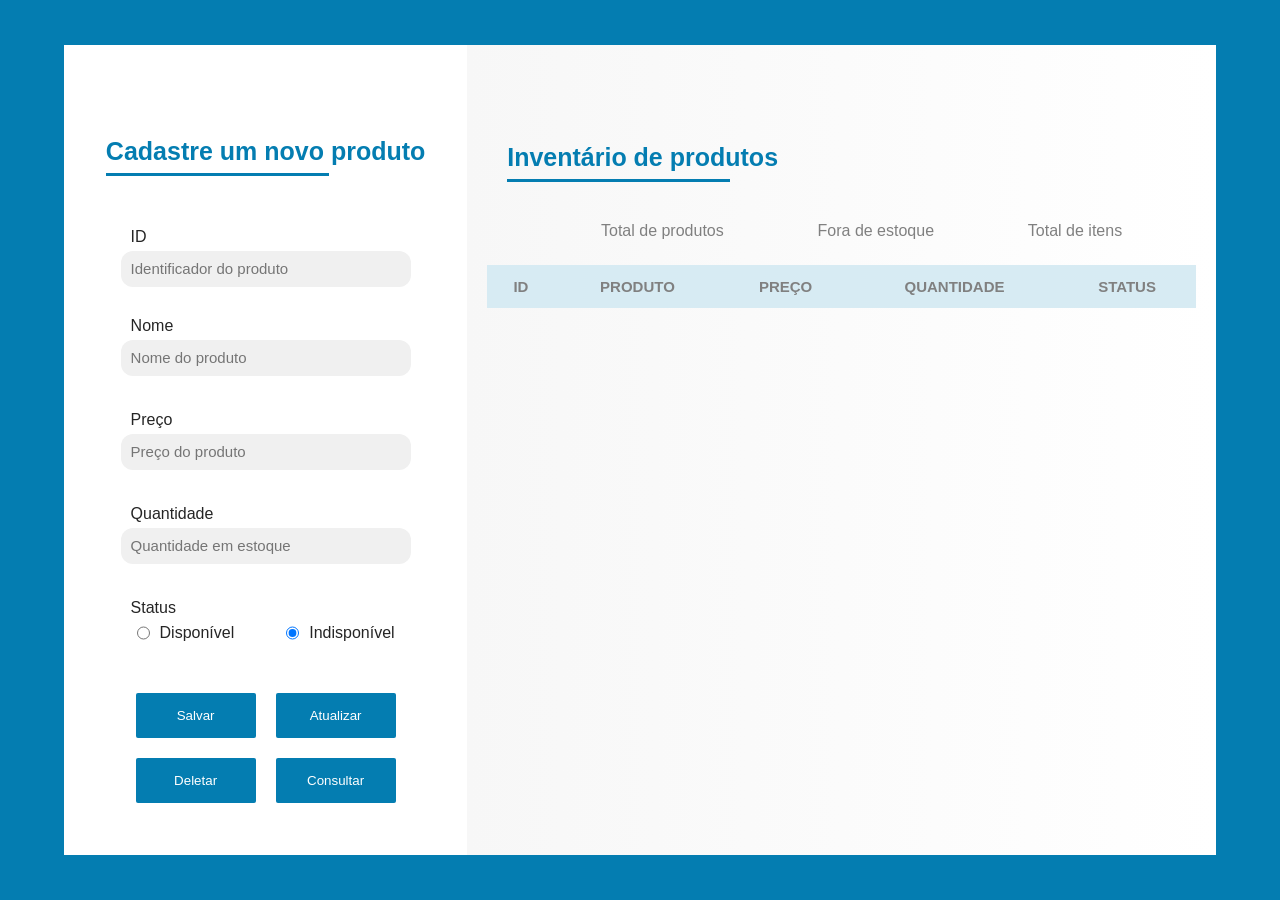
==== src/main/resources/static/index.html @ b716d7ab "refazendo a interface" ====
<!DOCTYPE html>
<html lang="pt-br">
<head>
    <meta charset="UTF-8">
    <meta name="viewport" content="width=device-width, initial-scale=1.0">
    <link rel="stylesheet" href="style.css">
    <title>Inventário de produtos</title>
</head>
<body>
    <div class="content">
        <div class="formulario">
            <div class="form-title">
                <p>Cadastre um novo produto</p>
            </div>

            <div class="form">
                <div class="linha">
                    <label for="id">ID</label>
                    <input type="text" id="id" placeholder="Identificador do produto" class="input-line">
                </div>
                
                <div class="linha">
                    <label for="nome">Nome</label>
                    <input type="text" id="nome" placeholder="Nome do produto" class="input-line">
                    <small id="erro-nome" class="erro"></small>
                </div>

                <div class="linha">
                    <label for="preco">Preço</label>
                    <input type="text" id="preco" placeholder="Preço do produto" class="input-line">		
                    <small id="erro-preco" class="erro"></small>
                </div>
                
                <div class="linha">
                    <label for="quantidade">Quantidade</label>
                    <input type="text" id="quantidade" placeholder="Quantidade em estoque" class="input-line">
                    <small id="erro-quantidade" class="erro"></small>
                </div>
                
                <div class="linha input-radio">
                    <label>Status</label>

                    <div class="radios">
                        <div class="radio">
                            <input type="radio" id="disponivel" name="status" value="disponivel">
                            <label for="disponivel">Disponível</label>
                        </div>

                        <div class="radio">
                            <input type="radio" id="indisponivel" name="status" value="indisponivel" checked>
                            <label for="indisponivel">Indisponível</label>                        
                        </div>
                    </div>
                    
                </div>
            </div>

            <div class="botoes">
                <button onclick="salvar()" class="botao-salvar">Salvar</button>
                <button onclick="atualizar()" class="botao-atualizar">Atualizar</button>
                <button onclick="deletar()" class="botao-deletar">Deletar</button>
                <button onclick="carregarCampos()" class="botao-consultar">Consultar</button>
            </div>

            </div>

        <div class="inventario">
            <div class="infos-invent">
                <div class="title-invent">
                    <p>Inventário de produtos</p>
                </div>

                <div class="dados">
                    <div class="total-produtos">
                        <p class="dados-title">Total de produtos</p>
                        <p class="dados-num" id="total-produtos"></p>
                    </div>
                    <div class="fora-estoque">
                        <p class="dados-title">Fora de estoque</p>
                        <p class="dados-num" id="fora-estoque"></p>
                    </div>
                    <div class="total-itens">
                        <p class="dados-title">Total de itens</p>
                        <p class="dados-num" id="total-itens"></p>
                    </div>
                </div>
            </div>

            <div class="table">
                <table>
                    <thead>
                        <tr>
                            <th>ID</th>
                            <th>PRODUTO</th>
                            <th>PREÇO</th>
                            <th>QUANTIDADE</th>
                            <th>STATUS</th>
                        </tr>
                    </thead>
                    <tbody id="lista-produtos"></tbody>
                </table>
            </div>
        </div>

        <script>

            const BASE_URL = 'http://localhost:8080/produtos';

            //função que coleta dados do formulário
            function getProdutoFromForm() {
                const nome = document.getElementById('nome').value;
                const preco = document.getElementById('preco').value;
                const quantidade = document.getElementById('quantidade').value;
                const status = document.querySelector('input[name="status"]:checked')?.value || "indisponivel";
                return {nome, preco: parseFloat(preco), quantidade: parseInt(quantidade), status}
            }

            async function listarTodos() { //async permite usar await dentro da função
                const response = await fetch(BASE_URL); //o fetch vai na base de dados buscar eles e vai guardar no response
                const produtos = await response.json(); //o await espera todos os dados virem para o programa continuar. Aqui ele transforma a resposta em json
                const lista = document.getElementById('lista-produtos'); //tudo o que eu mexer na lista vai aparecer la na ul
                const total = document.getElementById('total-produtos'); //mesma coisa aqui, isso se chama passagem por referência
                const total_itens = document.getElementById('total-itens');
                let quantidade_itens = 0;
                const fora_estoque = document.getElementById('fora-estoque');
                let quantidade_fora_estoque = 0;
                lista.innerHTML = ''; //limpa a lista, porque se chamar de novo ele adiciona o conteúdo novamente
                produtos.forEach(produto => {
                    const linha = document.createElement('tr');
                    linha.innerHTML = `
                        <td>${produto.id}</td>
                        <td>${produto.nome}</td>
                        <td>R$${produto.preco.toFixed(2)}</td>
                        <td>${produto.quantidade}</td>
                        <td>${produto.status}</td>
                    `;
                    
                        lista.appendChild(linha);
                        quantidade_itens += produto.quantidade;

                        if (produto.quantidade === 0) {
                            quantidade_fora_estoque += 1;
                        }
                });

                total.textContent = `${produtos.length}`;	
                total_itens.textContent = quantidade_itens;
                fora_estoque.textContent = quantidade_fora_estoque;
            } 

            async function salvar() {
                const produto = getProdutoFromForm();

                //limpa mensagens e estilos de erro anteriores
                document.querySelectorAll(".erro").forEach(e => e.textContent = "");
                document.querySelectorAll(".erro-input").forEach(i => i.classList.remove("erro-input"));

                const response = await fetch(BASE_URL, {
                    method: 'POST',
                    headers: {
                        'Content-Type': 'application/json'
                    },
                    body: JSON.stringify(produto)
                });

                if (!response.ok) {
                    const erro = await response.json();

                    const campo = erro.errors?.[0]?.field;
                    const mensagem = erro.errors?.[0]?.defaultMessage;

                    console.log(campo);
                    console.log(mensagem);

                    if (campo && mensagem) {
                        const input = document.getElementById(campo);
                        const erroCampo = document.getElementById(`erro-${campo}`);

                        if (erroCampo) {
                            erroCampo.textContent = mensagem;
                        }

                        if (input) {
                            input.classList.add("erro-input");
                            input.focus();
                        }
                    }

                    return;
                }

                listarTodos();
            }

            async function atualizar() {
                const produto = getProdutoFromForm();
                const id = document.getElementById('id').value;
                await fetch(`${BASE_URL}/${id}`, {
                    method: 'PUT',
                    headers: {'Content-Type': 'application/json'},
                    body: JSON.stringify(produto)
                });
                listarTodos();
            }
            
            async function deletar() {
                const id = document.getElementById('id').value;
                await fetch(`${BASE_URL}/${id}`, {method: 'DELETE'});
                listarTodos();
            }
            
            function carregarCampos() {
                const id = document.getElementById('id').value;
                fetch(`${BASE_URL}/${id}`).then(response => response.json()).then(produto => {
                    document.getElementById('nome').value = produto.nome;
                    document.getElementById('preco').value = produto.preco;
                    document.getElementById('quantidade').value = produto.quantidade;
                    document.querySelector(`input[name="status"][value="${produto.status}"]`).checked = true;
                })
                .catch(error => {
                    console.error('Erro ao consultar produtos: '+error)
                });
            }
            
            document.addEventListener('DOMContentLoaded', listarTodos);

        </script>
    </div>
</body>
</html>
---- src/main/resources/static/style.css ----
* {
    box-sizing: border-box;
    margin: 0;
    padding: 0;
    font-family: Arial, Helvetica, sans-serif;
}

:root {
    --primary: #047DB1;
}

body {
    background-color: var(--primary);

    min-height: 100vh;
    display: flex;
    align-items: center;
    justify-content: center;
}

.content {
    width: 90%;
    max-width: 1500px;
    height: 90vh;

    background-color: white;

    display: flex;
}

.formulario {
    width: 35%;

    display: flex;
    align-items: center;
    justify-content: space-evenly;
    flex-direction: column;
}

.form-title {
    position: relative;
    padding-bottom: 10px;
    padding-top: 40px;
    color: var(--primary);
    font-weight: bold;
    font-size: 25px;
}

.form-title::after {
    content: "";
    position: absolute;
    left: 0;
    bottom: 0;
    width: 70%;
    height: 3px;
    background-color: var(--primary);
}

.form {
    display: flex;
    flex-direction: column;
    gap: 30px;
}

.linha {
    display: flex;
    flex-direction: column;
    gap: 5px;
}

label {
    padding-left: 10px;
    color: #252525;
    font-weight: 300;
}

.input-line {
    border: 0;
    background-color: #f0f0f0;
    border-radius: 12px;
    width: 290px;
    height: 36px;
    padding-left: 10px;
    font-size: 15px;
}

.input-line:focus {
    outline: none;
}

.input-radio {
    display: flex;
    gap: 7px;
}

.radio {
    display: flex;
}

.radios {
    display: flex;
    justify-content: space-around;
    gap: 20px;
}

.botoes {
    display: grid;
    grid-template-columns: 1fr 1fr;
    gap: 20px;
}

button {
    width: 120px;
    height: 45px;
    background-color: var(--primary);
    color: white;
    border-radius: 2px;
    border: 0;
    cursor: pointer;
}

.botao-salvar:hover {
	background-color: rgb(211, 255, 211);
	color: rgb(40, 233, 40);
	border-color: rgb(40, 233, 40);
    transition: background-color 0.3s ease;
}

.botao-deletar:hover {
	background-color: rgb(255, 211, 211);
	color: rgb(233, 40, 40);
	border-color: rgb(233, 40, 40);
    transition: background-color 0.3s ease;
}

.botao-atualizar:hover, .botao-consultar:hover {
	background-color: rgb(144, 191, 252);
    transition: background-color 0.3s ease;
}

.inventario {
    width: 65%;
    background-image: linear-gradient(to right, #F7F7F7, #FFF);

    display: flex;
    flex-direction: column;
}

.infos-invent {
    display: flex;
    flex-direction: column;
    padding-left: 40px;
}

.title-invent {
    position: relative;
    padding-bottom: 10px;
    padding-top: 98px;
    color: var(--primary);
    font-weight: bold;
    font-size: 25px;
}

.title-invent::after {
    content: "";
    position: absolute;
    left: 0;
    bottom: 0;
    width: 223px;
    height: 3px;
    background-color: var(--primary);
}

.dados {
    display: flex;
    justify-content: space-evenly;
    padding-top: 40px;
}

.dados-title {
    font-size: 16px;
    color: #808080;
    padding-bottom: 5px;
}

.dados-num {
    color: var(--primary);
    font-size: 25px;
    font-weight: bold;
}

table {
    width: calc(100% - 40px);
    border-collapse: collapse;
    margin: 20px 20px 20px;
    color: #808080;
}

thead th {
    background-color:#047db128;
    padding: 13px;
    font-size: 15px;
}

tr {
    text-align: center;
    background-color: white;
}

td {
    padding: 10px;
}

.erro {
    color: red;
    font-size: 10px;
}
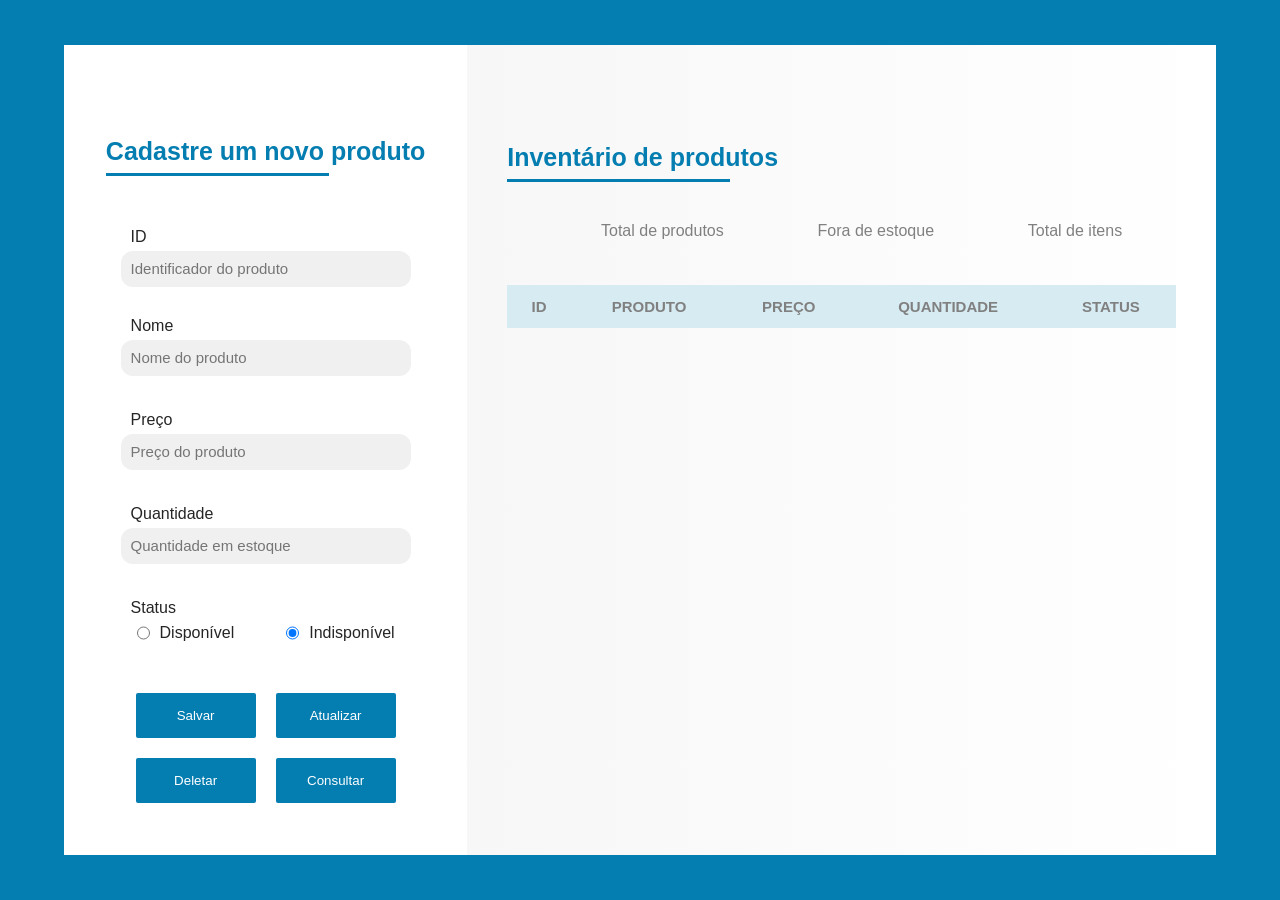
==== commit f68939eb: "preparando para o deploy" ====
--- a/src/main/resources/static/index.html
+++ b/src/main/resources/static/index.html
@@ -113,6 +113,17 @@
                 const quantidade = document.getElementById('quantidade').value;
                 const status = document.querySelector('input[name="status"]:checked')?.value || "indisponivel";
                 return {nome, preco: parseFloat(preco), quantidade: parseInt(quantidade), status}
+            }
+
+            function limparCampos() {
+                document.getElementById('id').value = '';
+                document.getElementById('nome').value = '';
+                document.getElementById('preco').value = '';
+                document.getElementById('quantidade').value = '';
+
+                document.querySelectorAll('input[name="status"]').forEach(radio => {
+                    radio.checked = false;
+                });
             }
 
             async function listarTodos() { //async permite usar await dentro da função
@@ -190,6 +201,7 @@
                 }
 
                 listarTodos();
+                limparCampos();
             }
 
             async function atualizar() {
@@ -201,12 +213,15 @@
                     body: JSON.stringify(produto)
                 });
                 listarTodos();
+                limparCampos();
             }
             
             async function deletar() {
                 const id = document.getElementById('id').value;
                 await fetch(`${BASE_URL}/${id}`, {method: 'DELETE'});
+                
                 listarTodos();
+                limparCampos();
             }
             
             function carregarCampos() {
--- a/src/main/resources/static/style.css
+++ b/src/main/resources/static/style.css
@@ -189,6 +189,12 @@
     font-weight: bold;
 }
 
+.table {
+    flex: 1;
+    overflow-y: auto;
+    margin: 20px;
+}
+
 table {
     width: calc(100% - 40px);
     border-collapse: collapse;
@@ -200,6 +206,8 @@
     background-color:#047db128;
     padding: 13px;
     font-size: 15px;
+    position: sticky;
+    top: 0;
 }
 
 tr {
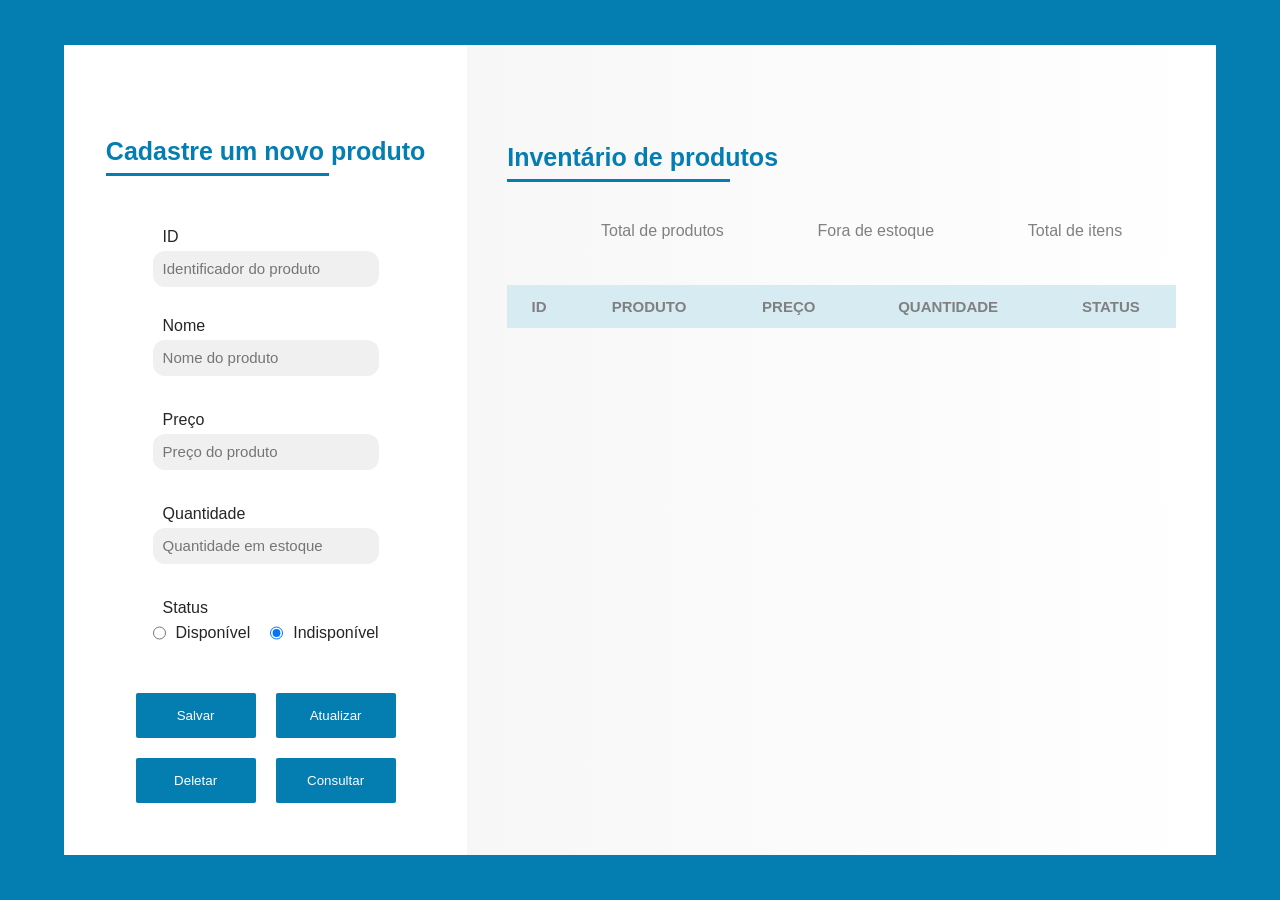
==== commit 03e5e26c: "adicionado DTOs e respostas HTTP" ====
--- a/src/main/resources/static/index.html
+++ b/src/main/resources/static/index.html
@@ -104,7 +104,7 @@
 
         <script>
 
-            const BASE_URL = 'http://localhost:8080/produtos';
+            const BASE_URL = '/produtos';
 
             //função que coleta dados do formulário
             function getProdutoFromForm() {
@@ -204,40 +204,80 @@
                 limparCampos();
             }
 
-            async function atualizar() {
-                const produto = getProdutoFromForm();
-                const id = document.getElementById('id').value;
-                await fetch(`${BASE_URL}/${id}`, {
-                    method: 'PUT',
-                    headers: {'Content-Type': 'application/json'},
-                    body: JSON.stringify(produto)
-                });
-                listarTodos();
-                limparCampos();
-            }
+            
+                async function atualizar() {
+                    const produto = getProdutoFromForm();
+                    const id = document.getElementById('id').value;
+
+                    const response = await fetch(`${BASE_URL}/${id}`, {
+                        method: 'PUT',
+                        headers: {'Content-Type': 'application/json'},
+                        body: JSON.stringify(produto)
+                    });
+
+                    if (response.status === 404) {
+                        alert('Produto não encontrado!');
+                        return;
+                    }
+
+                    if (!response.ok) {
+                        alert('Erro ao atualizar produto.');
+                        return;
+                    }
+
+                    await listarTodos();
+                    limparCampos();
+                }
             
             async function deletar() {
                 const id = document.getElementById('id').value;
-                await fetch(`${BASE_URL}/${id}`, {method: 'DELETE'});
-                
-                listarTodos();
+
+                const response = await fetch(`${BASE_URL}/${id}`, {
+                    method: 'DELETE'
+                });
+
+                if (response.status === 404) {
+                    alert('Produto não encontrado!');
+                    return;
+                }
+
+                if (!response.ok) {
+                    alert('Erro ao excluir produto.');
+                    return;
+                }
+
+                await listarTodos();
                 limparCampos();
-            }
+            }            
             
-            function carregarCampos() {
+            async function carregarCampos() {
                 const id = document.getElementById('id').value;
-                fetch(`${BASE_URL}/${id}`).then(response => response.json()).then(produto => {
+
+                try {
+                    const response = await fetch(`${BASE_URL}/${id}`);
+
+                    if (response.status === 404) {
+                        alert('Produto não encontrado!');
+                        return;
+                    }
+
+                    if (!response.ok) {
+                        throw new Error('Erro ao consultar produto.');
+                    }
+
+                    const produto = await response.json();
+
                     document.getElementById('nome').value = produto.nome;
                     document.getElementById('preco').value = produto.preco;
                     document.getElementById('quantidade').value = produto.quantidade;
                     document.querySelector(`input[name="status"][value="${produto.status}"]`).checked = true;
-                })
-                .catch(error => {
-                    console.error('Erro ao consultar produtos: '+error)
-                });
-            }
-            
-            document.addEventListener('DOMContentLoaded', listarTodos);
+
+                } catch (error) {
+                    console.error('Erro ao consultar produtos: ' + error);
+                    alert('Não foi possível consultar o produto.');
+                }
+            }
+
 
         </script>
     </div>
--- a/src/main/resources/static/style.css
+++ b/src/main/resources/static/style.css
@@ -78,7 +78,8 @@
     border: 0;
     background-color: #f0f0f0;
     border-radius: 12px;
-    width: 290px;
+    width: 100%;
+    max-width: 290px;
     height: 36px;
     padding-left: 10px;
     font-size: 15px;
@@ -222,4 +223,96 @@
 .erro {
     color: red;
     font-size: 10px;
+}
+
+@media (max-width: 1024px) {
+
+    .content {
+        flex-direction: column;
+        height: auto;
+        min-height: 100vh;
+    }
+
+    .formulario,
+    .inventario {
+        width: 100%;
+    }
+
+    .formulario {
+        padding: 40px 20px;
+    }
+
+    .inventario {
+        padding-bottom: 30px;
+    }
+
+    .title-invent {
+        padding-top: 40px;
+    }
+
+    .dados {
+        flex-wrap: wrap;
+        gap: 20px;
+    }
+
+    .form, .botoes {
+        padding-top: 30px;
+    }
+}
+
+@media (max-width: 768px) {
+
+    body {
+        padding: 20px 0;
+    }
+
+    .content {
+        width: 95%;
+        border-radius: 10px;
+    }
+
+    .form {
+        width: 100%;
+        align-items: center;
+    }
+
+    .input-line {
+        width: 100%;
+    }
+
+    .botoes {
+        grid-template-columns: 1fr;
+    }
+
+    button {
+        width: 100%;
+    }
+
+    .infos-invent {
+        padding: 20px;
+        align-items: center;
+    }
+
+    .title-invent {
+        padding-top: 20px;
+        font-size: 22px;
+    }
+
+    .title-invent::after {
+        width: 180px;
+    }
+
+    .dados {
+        flex-direction: column;
+        align-items: flex-start;
+        gap: 15px;
+    }
+
+    .table {
+        overflow-x: auto;
+    }
+
+    table {
+        min-width: 650px;
+    }
 }
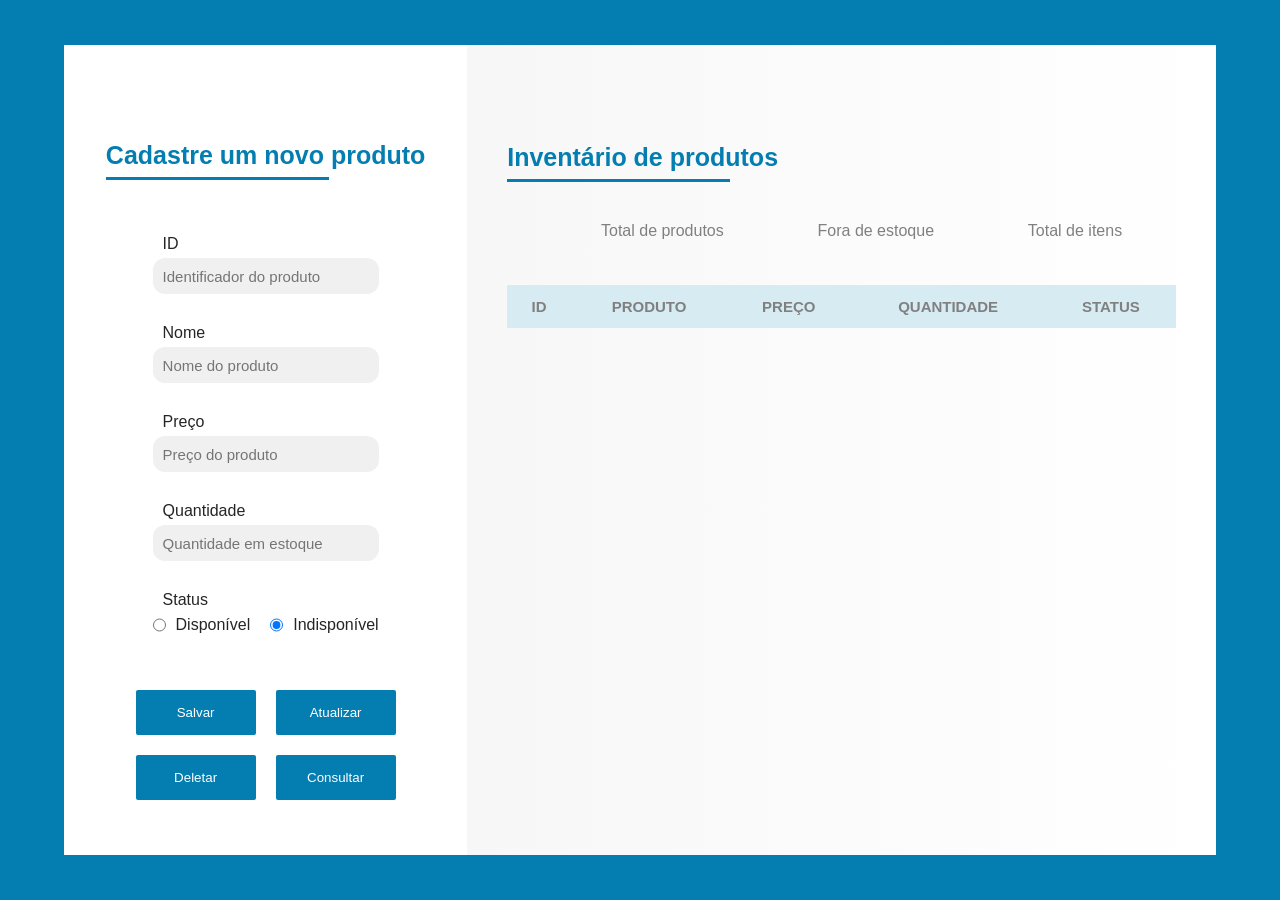
==== commit 92af6766: "adicionando alerts de verificacao de campos" ====
--- a/src/main/resources/static/index.html
+++ b/src/main/resources/static/index.html
@@ -22,19 +22,16 @@
                 <div class="linha">
                     <label for="nome">Nome</label>
                     <input type="text" id="nome" placeholder="Nome do produto" class="input-line">
-                    <small id="erro-nome" class="erro"></small>
                 </div>
 
                 <div class="linha">
                     <label for="preco">Preço</label>
                     <input type="text" id="preco" placeholder="Preço do produto" class="input-line">		
-                    <small id="erro-preco" class="erro"></small>
                 </div>
                 
                 <div class="linha">
                     <label for="quantidade">Quantidade</label>
                     <input type="text" id="quantidade" placeholder="Quantidade em estoque" class="input-line">
-                    <small id="erro-quantidade" class="erro"></small>
                 </div>
                 
                 <div class="linha input-radio">
@@ -125,6 +122,41 @@
                     radio.checked = false;
                 });
             }
+
+
+            function validarFormulario() {
+                document.querySelectorAll(".erro").forEach(e => e.textContent = "");
+                document.querySelectorAll(".erro-input").forEach(i => i.classList.remove("erro-input"));
+
+                const produto = getProdutoFromForm();
+                let possuiErro = false;
+
+                if (!produto.nome.trim()) {
+                    alert("Informe o nome do produto.");
+                    document.getElementById("nome").classList.add("erro-input");
+                    possuiErro = true;
+                }
+
+                if (produto.preco == null || produto.preco <= 0) {
+                    alert("Informe um preço válido.");
+                    document.getElementById("preco").classList.add("erro-input");
+                    possuiErro = true;
+                }
+
+                if (produto.quantidade == null || produto.quantidade < 0) {
+                    alert("Informe uma quantidade válida.");
+                    document.getElementById("quantidade").classList.add("erro-input");
+                    possuiErro = true;
+                }
+
+                if (possuiErro) {
+                    document.querySelector(".erro-input").focus();
+                    return false;
+                }
+
+                return true;
+            }
+
 
             async function listarTodos() { //async permite usar await dentro da função
                 const response = await fetch(BASE_URL); //o fetch vai na base de dados buscar eles e vai guardar no response
@@ -159,12 +191,13 @@
                 fora_estoque.textContent = quantidade_fora_estoque;
             } 
 
+            
             async function salvar() {
                 const produto = getProdutoFromForm();
 
-                //limpa mensagens e estilos de erro anteriores
-                document.querySelectorAll(".erro").forEach(e => e.textContent = "");
-                document.querySelectorAll(".erro-input").forEach(i => i.classList.remove("erro-input"));
+                if(!validarFormulario()) {
+                    return;
+                }
 
                 const response = await fetch(BASE_URL, {
                     method: 'POST',
@@ -180,16 +213,9 @@
                     const campo = erro.errors?.[0]?.field;
                     const mensagem = erro.errors?.[0]?.defaultMessage;
 
-                    console.log(campo);
-                    console.log(mensagem);
-
                     if (campo && mensagem) {
+
                         const input = document.getElementById(campo);
-                        const erroCampo = document.getElementById(`erro-${campo}`);
-
-                        if (erroCampo) {
-                            erroCampo.textContent = mensagem;
-                        }
 
                         if (input) {
                             input.classList.add("erro-input");
@@ -200,34 +226,45 @@
                     return;
                 }
 
-                listarTodos();
+                await listarTodos();
                 limparCampos();
             }
-
-            
-                async function atualizar() {
-                    const produto = getProdutoFromForm();
-                    const id = document.getElementById('id').value;
-
-                    const response = await fetch(`${BASE_URL}/${id}`, {
-                        method: 'PUT',
-                        headers: {'Content-Type': 'application/json'},
-                        body: JSON.stringify(produto)
-                    });
-
-                    if (response.status === 404) {
-                        alert('Produto não encontrado!');
-                        return;
-                    }
-
-                    if (!response.ok) {
-                        alert('Erro ao atualizar produto.');
-                        return;
-                    }
-
-                    await listarTodos();
-                    limparCampos();
-                }
+                
+            async function atualizar() {
+                const produto = getProdutoFromForm();
+
+                const id = document.getElementById('id').value.trim();
+
+                if (!id) {
+                    alert('Informe o ID do produto que deseja atualizar.');
+                    document.getElementById('id').focus();
+                    return;
+                }
+
+                if (!validarFormulario()) {
+                    return;
+                }
+
+                const response = await fetch(`${BASE_URL}/${id}`, {
+                    method: 'PUT',
+                    headers: {'Content-Type': 'application/json'},
+                    body: JSON.stringify(produto)
+                });
+
+                if (response.status === 404) {
+                    alert('Produto não encontrado!');
+                    return;
+                }
+
+                if (!response.ok) {
+                    alert('Erro ao atualizar produto.');
+                    return;
+                }
+
+                await listarTodos();
+                limparCampos();
+            }
+
             
             async function deletar() {
                 const id = document.getElementById('id').value;
@@ -253,6 +290,12 @@
             async function carregarCampos() {
                 const id = document.getElementById('id').value;
 
+                if (!id.trim()) {
+                    alert('Informe o ID do produto que deseja consultar.');
+                    document.getElementById('id').focus();
+                    return;
+                }
+
                 try {
                     const response = await fetch(`${BASE_URL}/${id}`);
 
--- a/src/main/resources/static/style.css
+++ b/src/main/resources/static/style.css
@@ -220,11 +220,6 @@
     padding: 10px;
 }
 
-.erro {
-    color: red;
-    font-size: 10px;
-}
-
 @media (max-width: 1024px) {
 
     .content {
